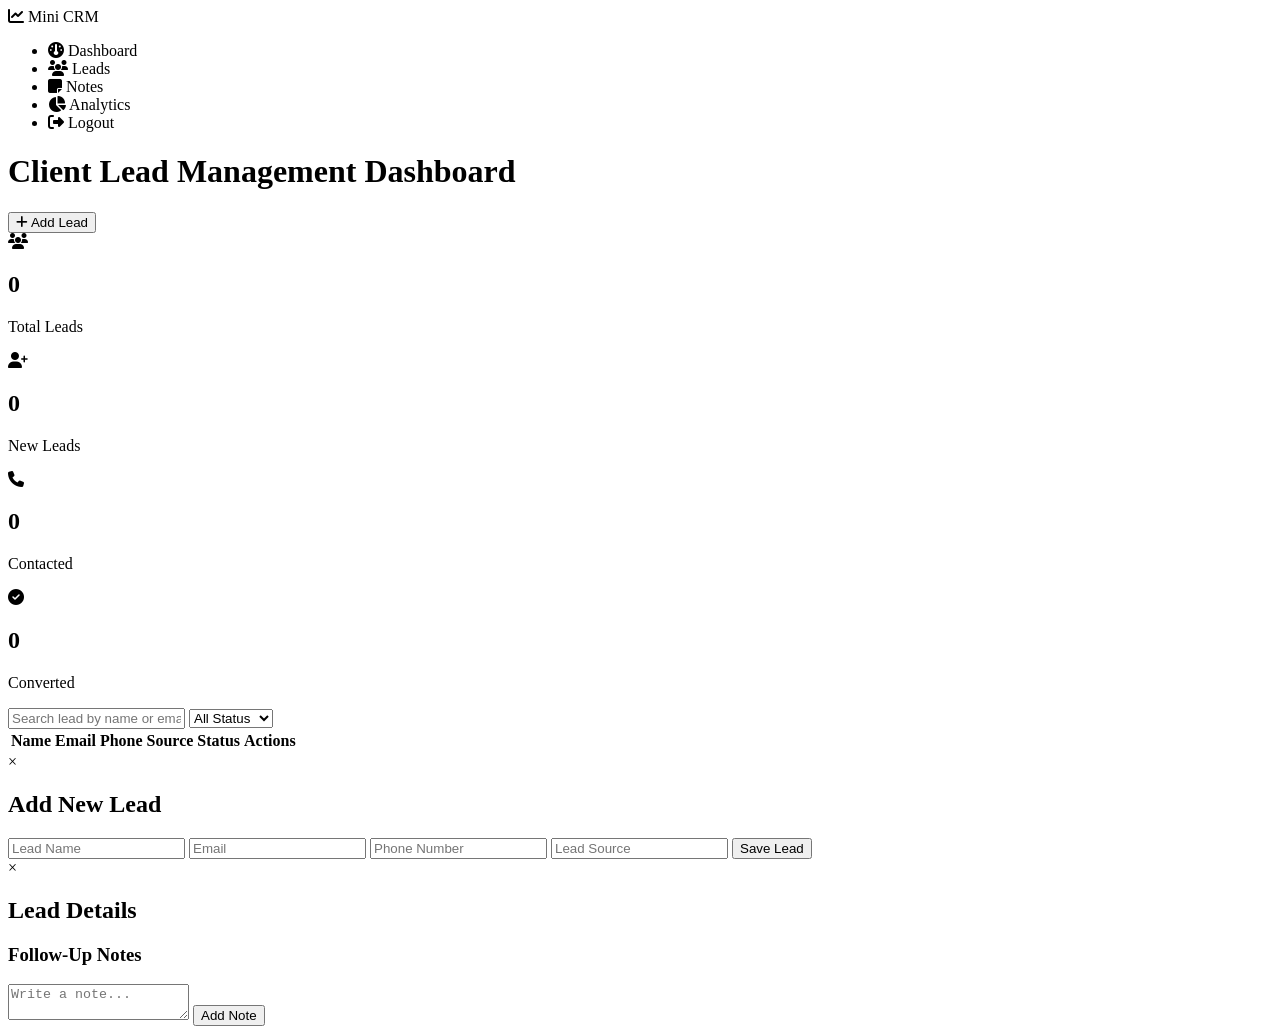
==== index.html @ 232f4c7a "Add initial HTML structure for CRM dashboard" ====
<!DOCTYPE html>
<html lang="en">

<head>

    <meta charset="UTF-8">

    <meta name="viewport"
          content="width=device-width, initial-scale=1.0">

    <title>
        Client Lead Management System
    </title>

    <link rel="stylesheet"
          href="style.css">

    <link rel="stylesheet"
          href="https://cdnjs.cloudflare.com/ajax/libs/font-awesome/6.5.1/css/all.min.css">

</head>

<body>

    <!-- SIDEBAR -->

    <aside class="sidebar">

        <div class="logo">

            <i class="fa-solid fa-chart-line"></i>

            <span>Mini CRM</span>

        </div>

        <ul>

            <li class="active">
                <i class="fa-solid fa-gauge"></i>
                Dashboard
            </li>

            <li>
                <i class="fa-solid fa-users"></i>
                Leads
            </li>

            <li>
                <i class="fa-solid fa-note-sticky"></i>
                Notes
            </li>

            <li>
                <i class="fa-solid fa-chart-pie"></i>
                Analytics
            </li>

            <li>
                <i class="fa-solid fa-right-from-bracket"></i>
                Logout
            </li>

        </ul>

    </aside>

    <!-- MAIN CONTENT -->

    <main class="main-content">

        <!-- HEADER -->

        <header class="topbar">

            <h1>
                Client Lead Management Dashboard
            </h1>

            <button id="addLeadBtn">

                <i class="fa-solid fa-plus"></i>

                Add Lead

            </button>

        </header>

        <!-- STATS -->

        <section class="stats">

            <div class="stat-card">

                <i class="fa-solid fa-users"></i>

                <h2 id="totalLeads">
                    0
                </h2>

                <p>Total Leads</p>

            </div>

            <div class="stat-card">

                <i class="fa-solid fa-user-plus"></i>

                <h2 id="newLeads">
                    0
                </h2>

                <p>New Leads</p>

            </div>

            <div class="stat-card">

                <i class="fa-solid fa-phone"></i>

                <h2 id="contactedLeads">
                    0
                </h2>

                <p>Contacted</p>

            </div>

            <div class="stat-card">

                <i class="fa-solid fa-check-circle"></i>

                <h2 id="convertedLeads">
                    0
                </h2>

                <p>Converted</p>

            </div>

        </section>

        <!-- SEARCH -->

        <section class="controls">

            <input type="text"
                   id="searchInput"
                   placeholder="Search lead by name or email">

            <select id="statusFilter">

                <option value="all">
                    All Status
                </option>

                <option value="New">
                    New
                </option>

                <option value="Contacted">
                    Contacted
                </option>

                <option value="Converted">
                    Converted
                </option>

            </select>

        </section>

        <!-- LEADS TABLE -->

        <section class="table-container">

            <table>

                <thead>

                    <tr>

                        <th>Name</th>

                        <th>Email</th>

                        <th>Phone</th>

                        <th>Source</th>

                        <th>Status</th>

                        <th>Actions</th>

                    </tr>

                </thead>

                <tbody id="leadTableBody">

                </tbody>

            </table>

        </section>

    </main>

    <!-- ADD LEAD MODAL -->

    <div class="modal"
         id="leadModal">

        <div class="modal-content">

            <span class="close"
                  id="closeModal">

                &times;

            </span>

            <h2>
                Add New Lead
            </h2>

            <form id="leadForm">

                <input type="text"
                       id="leadName"
                       placeholder="Lead Name"
                       required>

                <input type="email"
                       id="leadEmail"
                       placeholder="Email"
                       required>

                <input type="text"
                       id="leadPhone"
                       placeholder="Phone Number">

                <input type="text"
                       id="leadSource"
                       placeholder="Lead Source">

                <button type="submit">

                    Save Lead

                </button>

            </form>

        </div>

    </div>

    <!-- LEAD DETAILS MODAL -->

    <div class="modal"
         id="detailsModal">

        <div class="modal-content details">

            <span class="close"
                  id="closeDetails">

                &times;

            </span>

            <h2>
                Lead Details
            </h2>

            <div id="leadDetails">

            </div>

            <h3>
                Follow-Up Notes
            </h3>

            <div id="notesContainer">

            </div>

            <textarea id="noteInput"
                      placeholder="Write a note..."></textarea>

            <button id="addNoteBtn">

                Add Note

            </button>

        </div>

    </div>

    <!-- SAMPLE DATA LOADER -->

    <script>

        const sampleLeads = [

            {
                id:1,
                name:"John Doe",
                email:"john@gmail.com",
                phone:"9876xxxxxx",
                source:"Website",
                status:"New",
                notes:[]
            },

            {
                id:2,
                name:"Sarah Wilson",
                email:"sarah@gmail.com",
                phone:"9988xxxxxx",
                source:"LinkedIn",
                status:"Contacted",
                notes:[]
            },

            {
                id:3,
                name:"Michael Brown",
                email:"michael@gmail.com",
                phone:"8899xxxxxx",
                source:"Referral",
                status:"Converted",
                notes:[]
            }

        ];

    </script>

    <script src="script.js"></script>

</body>

</html>
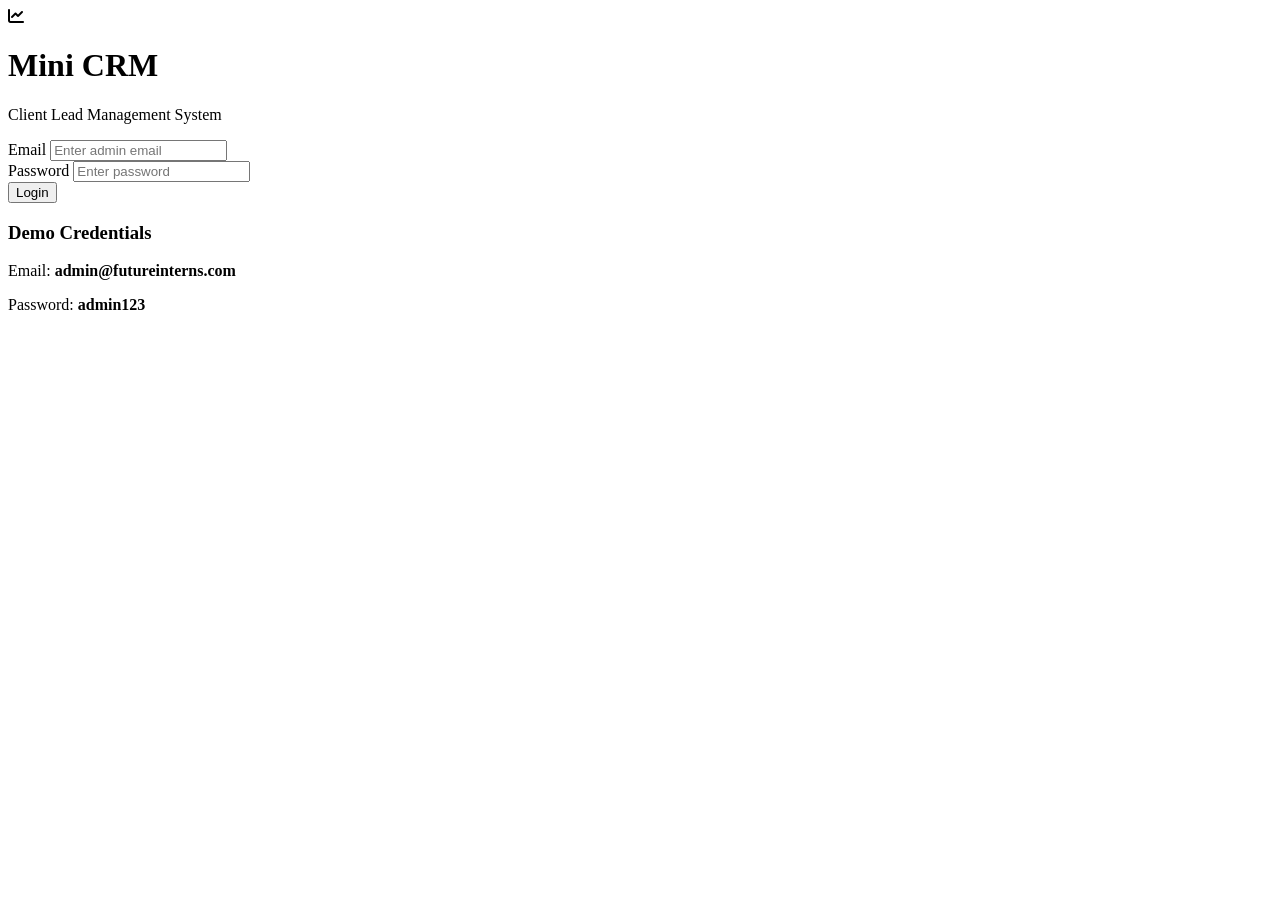
==== commit 8552d254: "Update logout list item with an ID" ====
--- a/index.html
+++ b/index.html
@@ -57,10 +57,10 @@
                 Analytics
             </li>
 
-            <li>
-                <i class="fa-solid fa-right-from-bracket"></i>
-                Logout
-            </li>
+          <li id="logoutBtn">
+    <i class="fa-solid fa-right-from-bracket"></i>
+    Logout
+</li>
 
         </ul>
 
--- a/style.css
+++ b/style.css
@@ -0,0 +1,616 @@
+
+/* =========================
+   RESET
+========================= */
+
+*{
+    margin:0;
+    padding:0;
+    box-sizing:border-box;
+    font-family:'Segoe UI',sans-serif;
+}
+
+body{
+    background:#06141f;
+    color:#ffffff;
+    display:flex;
+    min-height:100vh;
+    overflow-x:hidden;
+}
+
+/* =========================
+   SIDEBAR
+========================= */
+
+.sidebar{
+    width:260px;
+    background:#081a27;
+    border-right:1px solid rgba(0,255,170,.15);
+    padding:30px 20px;
+    position:fixed;
+    height:100vh;
+}
+
+.logo{
+    display:flex;
+    align-items:center;
+    gap:12px;
+    color:#00ffaa;
+    font-size:1.4rem;
+    font-weight:bold;
+    margin-bottom:40px;
+}
+
+.sidebar ul{
+    list-style:none;
+}
+
+.sidebar li{
+    padding:15px;
+    margin-bottom:10px;
+    border-radius:12px;
+    cursor:pointer;
+    transition:.3s;
+    display:flex;
+    align-items:center;
+    gap:12px;
+}
+
+.sidebar li:hover,
+.sidebar li.active{
+    background:rgba(0,255,170,.1);
+    color:#00ffaa;
+}
+
+/* =========================
+   MAIN CONTENT
+========================= */
+
+.main-content{
+    margin-left:260px;
+    width:100%;
+    padding:30px;
+}
+
+/* =========================
+   TOPBAR
+========================= */
+
+.topbar{
+    display:flex;
+    justify-content:space-between;
+    align-items:center;
+    margin-bottom:30px;
+}
+
+.topbar h1{
+    font-size:2rem;
+    color:#00ffaa;
+}
+
+#addLeadBtn{
+    background:#00ffaa;
+    color:#06141f;
+    border:none;
+    padding:12px 20px;
+    border-radius:10px;
+    cursor:pointer;
+    font-weight:600;
+    transition:.3s;
+}
+
+#addLeadBtn:hover{
+    transform:translateY(-3px);
+}
+
+/* =========================
+   STATS
+========================= */
+
+.stats{
+    display:grid;
+    grid-template-columns:repeat(auto-fit,minmax(220px,1fr));
+    gap:20px;
+    margin-bottom:30px;
+}
+
+.stat-card{
+    background:rgba(255,255,255,.05);
+    backdrop-filter:blur(10px);
+    border:1px solid rgba(0,255,170,.15);
+    border-radius:18px;
+    padding:25px;
+    text-align:center;
+    transition:.3s;
+}
+
+.stat-card:hover{
+    transform:translateY(-8px);
+    box-shadow:0 0 20px rgba(0,255,170,.15);
+}
+
+.stat-card i{
+    font-size:2rem;
+    color:#00ffaa;
+    margin-bottom:10px;
+}
+
+.stat-card h2{
+    font-size:2rem;
+}
+
+.stat-card p{
+    color:#b8c7d0;
+}
+
+/* =========================
+   SEARCH CONTROLS
+========================= */
+
+.controls{
+    display:flex;
+    gap:15px;
+    margin-bottom:25px;
+    flex-wrap:wrap;
+}
+
+.controls input,
+.controls select{
+    padding:12px;
+    border:none;
+    border-radius:10px;
+    background:#0d2231;
+    color:white;
+}
+
+.controls input{
+    flex:1;
+}
+
+/* =========================
+   TABLE
+========================= */
+
+.table-container{
+    background:rgba(255,255,255,.04);
+    border:1px solid rgba(0,255,170,.15);
+    border-radius:20px;
+    overflow:hidden;
+}
+
+table{
+    width:100%;
+    border-collapse:collapse;
+}
+
+thead{
+    background:#0c2231;
+}
+
+thead th{
+    padding:18px;
+    text-align:left;
+    color:#00ffaa;
+}
+
+tbody td{
+    padding:16px;
+    border-top:1px solid rgba(255,255,255,.05);
+}
+
+tbody tr:hover{
+    background:rgba(255,255,255,.03);
+}
+
+/* =========================
+   STATUS BADGES
+========================= */
+
+.status{
+    padding:8px 12px;
+    border-radius:30px;
+    font-size:.8rem;
+    font-weight:600;
+}
+
+.new{
+    background:#1e3a5f;
+    color:#7dc4ff;
+}
+
+.contacted{
+    background:#3f3b10;
+    color:#ffd65f;
+}
+
+.converted{
+    background:#103f2b;
+    color:#6affb0;
+}
+
+/* =========================
+   ACTION BUTTONS
+========================= */
+
+.action-btn{
+    border:none;
+    padding:8px 12px;
+    border-radius:8px;
+    cursor:pointer;
+    margin-right:5px;
+}
+
+.view-btn{
+    background:#00ffaa;
+    color:#06141f;
+}
+
+.delete-btn{
+    background:#ff4b5c;
+    color:white;
+}
+
+/* =========================
+   MODAL
+========================= */
+
+.modal{
+    display:none;
+    position:fixed;
+    inset:0;
+    background:rgba(0,0,0,.7);
+    justify-content:center;
+    align-items:center;
+    z-index:1000;
+}
+
+.modal-content{
+    width:90%;
+    max-width:500px;
+    background:#081a27;
+    padding:25px;
+    border-radius:20px;
+    border:1px solid rgba(0,255,170,.15);
+    position:relative;
+}
+
+.modal-content h2{
+    margin-bottom:20px;
+    color:#00ffaa;
+}
+
+.close{
+    position:absolute;
+    right:20px;
+    top:15px;
+    font-size:1.8rem;
+    cursor:pointer;
+}
+
+.modal-content form{
+    display:flex;
+    flex-direction:column;
+    gap:15px;
+}
+
+.modal-content input,
+.modal-content textarea,
+.modal-content select{
+    padding:12px;
+    border:none;
+    border-radius:10px;
+    background:#0d2231;
+    color:white;
+}
+
+.modal-content button{
+    background:#00ffaa;
+    color:#06141f;
+    border:none;
+    padding:12px;
+    border-radius:10px;
+    cursor:pointer;
+    font-weight:600;
+}
+
+/* =========================
+   DETAILS MODAL
+========================= */
+
+.details{
+    max-width:700px;
+}
+
+#leadDetails{
+    margin-bottom:20px;
+}
+
+#notesContainer{
+    max-height:200px;
+    overflow-y:auto;
+    margin-bottom:15px;
+}
+
+.note{
+    background:#102738;
+    padding:12px;
+    border-radius:10px;
+    margin-bottom:10px;
+}
+
+.note small{
+    display:block;
+    color:#8da4b3;
+    margin-top:5px;
+}
+
+/* =========================
+   SCROLLBAR
+========================= */
+
+::-webkit-scrollbar{
+    width:8px;
+}
+
+::-webkit-scrollbar-track{
+    background:#081a27;
+}
+
+::-webkit-scrollbar-thumb{
+    background:#00ffaa;
+    border-radius:20px;
+}
+
+/* =========================
+   RESPONSIVE
+========================= */
+
+@media(max-width:900px){
+
+    .sidebar{
+        display:none;
+    }
+
+    .main-content{
+        margin-left:0;
+        padding:20px;
+    }
+
+    .topbar{
+        flex-direction:column;
+        gap:15px;
+        align-items:flex-start;
+    }
+
+    table{
+        display:block;
+        overflow-x:auto;
+    }
+}
+
+/* =========================
+   LOGIN PAGE
+========================= */
+
+.login-page{
+
+    display:flex;
+
+    justify-content:center;
+
+    align-items:center;
+
+    min-height:100vh;
+
+    background:
+    linear-gradient(
+        135deg,
+        #06141f,
+        #0b2233,
+        #081a27
+    );
+}
+
+.login-container{
+
+    width:100%;
+
+    display:flex;
+
+    justify-content:center;
+
+    align-items:center;
+
+    padding:20px;
+}
+
+.login-card{
+
+    width:100%;
+
+    max-width:450px;
+
+    background:
+    rgba(255,255,255,.05);
+
+    backdrop-filter:blur(15px);
+
+    border:
+    1px solid rgba(0,255,170,.15);
+
+    border-radius:20px;
+
+    padding:40px;
+
+    text-align:center;
+
+    box-shadow:
+    0 0 30px rgba(0,255,170,.1);
+}
+
+.login-logo{
+
+    display:flex;
+
+    flex-direction:column;
+
+    align-items:center;
+
+    gap:10px;
+
+    margin-bottom:15px;
+}
+
+.login-logo i{
+
+    font-size:3rem;
+
+    color:#00ffaa;
+}
+
+.login-logo h1{
+
+    color:#00ffaa;
+
+    font-size:2rem;
+}
+
+.login-subtitle{
+
+    color:#b8c7d0;
+
+    margin-bottom:30px;
+}
+
+.input-group{
+
+    display:flex;
+
+    flex-direction:column;
+
+    text-align:left;
+
+    margin-bottom:20px;
+}
+
+.input-group label{
+
+    margin-bottom:8px;
+
+    color:#ffffff;
+}
+
+.input-group input{
+
+    padding:14px;
+
+    border:none;
+
+    border-radius:10px;
+
+    background:#102738;
+
+    color:white;
+
+    outline:none;
+
+    font-size:1rem;
+}
+
+.input-group input:focus{
+
+    border:
+    1px solid #00ffaa;
+
+    box-shadow:
+    0 0 10px rgba(0,255,170,.2);
+}
+
+.login-btn{
+
+    width:100%;
+
+    padding:14px;
+
+    border:none;
+
+    border-radius:10px;
+
+    background:#00ffaa;
+
+    color:#06141f;
+
+    font-size:1rem;
+
+    font-weight:600;
+
+    cursor:pointer;
+
+    transition:.3s;
+}
+
+.login-btn:hover{
+
+    transform:translateY(-3px);
+
+    box-shadow:
+    0 0 20px rgba(0,255,170,.3);
+}
+
+.error-message{
+
+    color:#ff5f6d;
+
+    margin-top:15px;
+
+    min-height:20px;
+}
+
+.demo-credentials{
+
+    margin-top:25px;
+
+    padding:15px;
+
+    background:
+    rgba(255,255,255,.03);
+
+    border-radius:12px;
+
+    border:
+    1px solid rgba(255,255,255,.05);
+}
+
+.demo-credentials h3{
+
+    color:#00ffaa;
+
+    margin-bottom:10px;
+}
+
+.demo-credentials p{
+
+    color:#b8c7d0;
+
+    font-size:.9rem;
+
+    margin:5px 0;
+}
+
+/* =========================
+   LOGIN RESPONSIVE
+========================= */
+
+@media(max-width:600px){
+
+    .login-card{
+
+        padding:25px;
+    }
+
+    .login-logo h1{
+
+        font-size:1.6rem;
+    }
+
+}
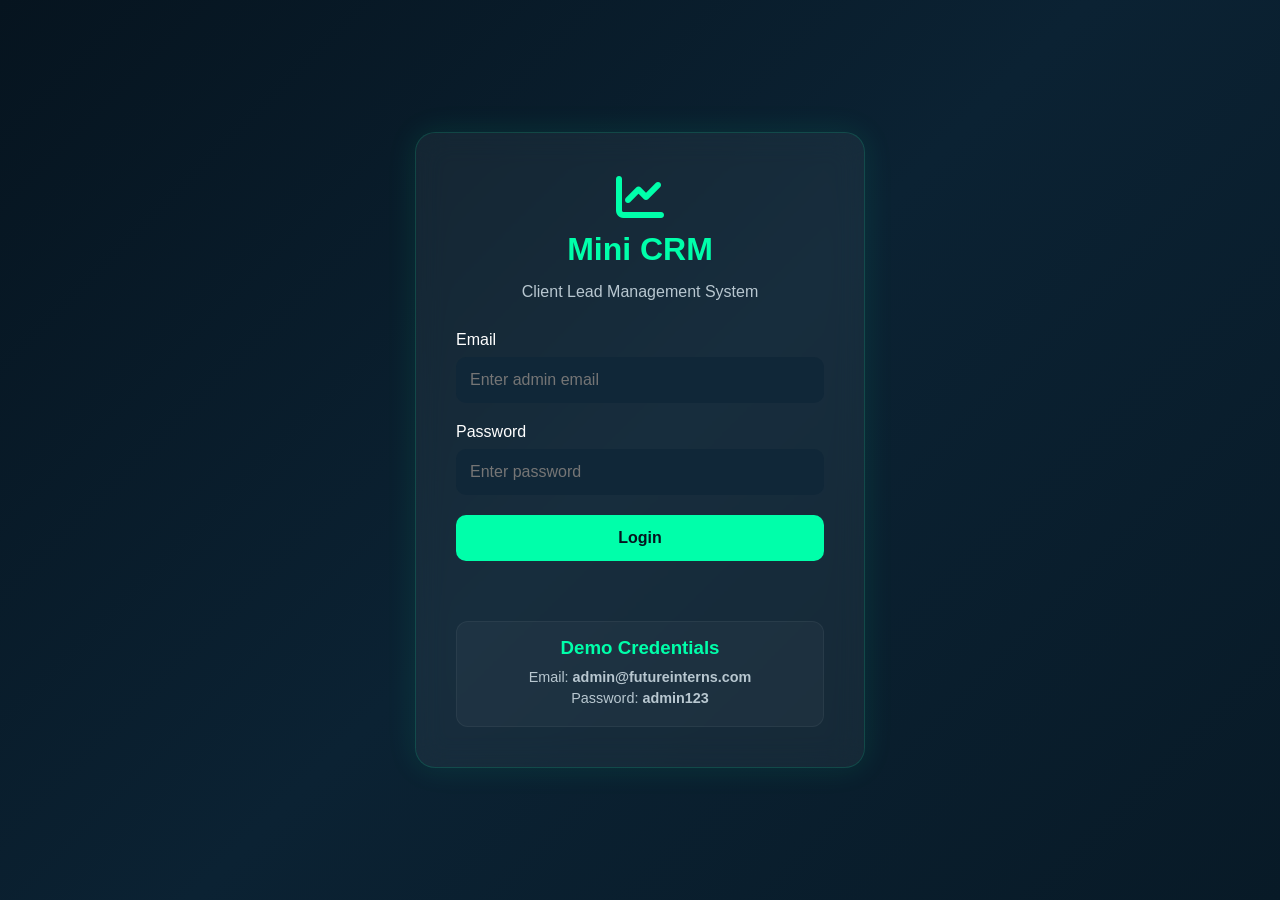
==== commit baa354af: "Add lead analytics section to index.html" ====
--- a/index.html
+++ b/index.html
@@ -85,6 +85,15 @@
                 Add Lead
 
             </button>
+            <button id="exportBtn">
+
+    <i class="fa-solid fa-download"></i>
+
+    Export CSV
+
+</button>
+            
+            
 
         </header>
 
@@ -137,6 +146,19 @@
                 </h2>
 
                 <p>Converted</p>
+                <div class="stat-card">
+
+    <i class="fa-solid fa-chart-line"></i>
+
+    <h2 id="conversionRate">
+
+        0%
+
+    </h2>
+
+    <p>Conversion Rate</p>
+
+</div>
 
             </div>
 
@@ -190,9 +212,11 @@
 
                         <th>Source</th>
 
-                        <th>Status</th>
-
-                        <th>Actions</th>
+                       <th>Status</th>
+
+<th>Created</th>
+
+<th>Actions</th>
 
                     </tr>
 
@@ -205,7 +229,63 @@
             </table>
 
         </section>
-
+        
+<!-- ANALYTICS -->
+
+<section class="analytics">
+
+    <h2>Lead Analytics</h2>
+
+    <div class="analytics-card">
+
+        <div class="analytics-item">
+
+            <span>New Leads</span>
+
+            <div class="progress">
+
+                <div
+                    id="newBar"
+                    class="progress-fill">
+                </div>
+
+            </div>
+
+        </div>
+
+        <div class="analytics-item">
+
+            <span>Contacted Leads</span>
+
+            <div class="progress">
+
+                <div
+                    id="contactedBar"
+                    class="progress-fill">
+                </div>
+
+            </div>
+
+        </div>
+
+        <div class="analytics-item">
+
+            <span>Converted Leads</span>
+
+            <div class="progress">
+
+                <div
+                    id="convertedBar"
+                    class="progress-fill">
+                </div>
+
+            </div>
+
+        </div>
+
+    </div>
+
+</section>
     </main>
 
     <!-- ADD LEAD MODAL -->
--- a/style.css
+++ b/style.css
@@ -614,3 +614,19 @@
     }
 
 }
+#exportBtn{
+
+    background:#1f8fff;
+
+    color:white;
+
+    border:none;
+
+    padding:12px 20px;
+
+    border-radius:10px;
+
+    cursor:pointer;
+
+    margin-left:10px;
+}
